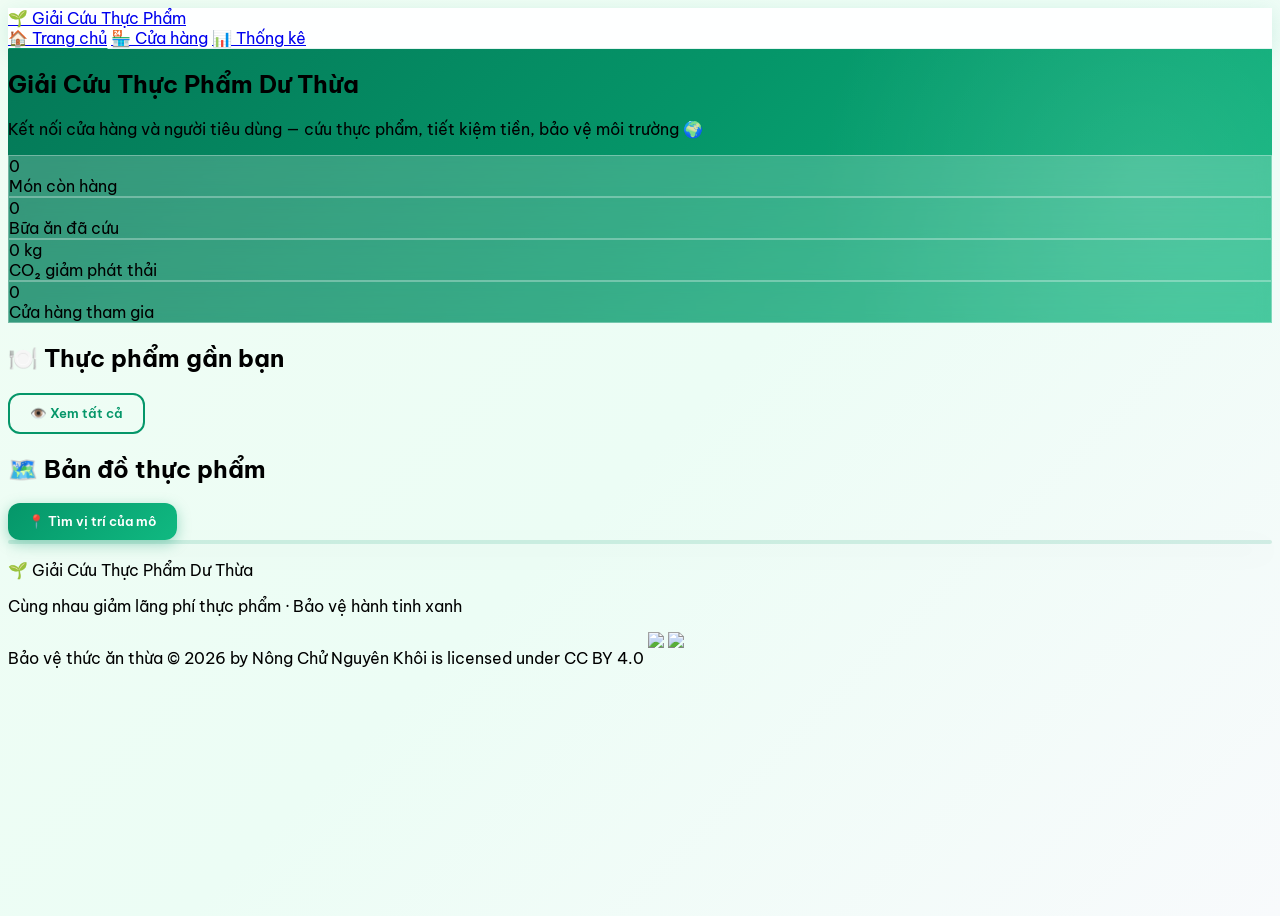
==== index.html @ cf3a77ff "Add files via upload" ====
<!DOCTYPE html>
<html lang="vi">
<head>
  <meta charset="UTF-8">
  <meta name="viewport" content="width=device-width, initial-scale=1.0">
  <title>Giải Cứu Thực Phẩm Dư Thừa | Trang chủ</title>
  <script src="https://cdn.tailwindcss.com"></script>
  <link rel="stylesheet" href="https://unpkg.com/leaflet@1.9.4/dist/leaflet.css" />
  <link rel="stylesheet" href="style.css" />
  <script>
    tailwind.config = {
      theme: {
        extend: {
          colors: {
            eco: { 50: '#ecfdf5', 500: '#10b981', 600: '#059669', 700: '#047857' }
          }
        }
      }
    }
  </script>
</head>
<body data-page="index">

  <!-- Navbar -->
  <nav class="nav-glass fixed top-0 left-0 right-0 z-50">
    <div class="max-w-7xl mx-auto px-4 sm:px-6 lg:px-8">
      <div class="flex items-center justify-between h-16">
        <a href="index.html" class="flex items-center gap-2">
          <span class="text-2xl">🌱</span>
          <span class="font-bold text-emerald-700 text-lg hidden sm:block">Giải Cứu Thực Phẩm</span>
        </a>
        <div class="flex items-center gap-1 sm:gap-4">
          <a href="index.html" class="nav-link active text-emerald-700 font-semibold px-3 py-2 text-sm" data-page="index">🏠 Trang chủ</a>
          <a href="store.html" class="nav-link text-gray-600 hover:text-emerald-700 font-medium px-3 py-2 text-sm" data-page="store">🏪 Cửa hàng</a>
          <a href="admin.html" class="nav-link text-gray-600 hover:text-emerald-700 font-medium px-3 py-2 text-sm" data-page="admin">📊 Thống kê</a>
        </div>
      </div>
    </div>
  </nav>

  <!-- Hero Section -->
  <section class="hero-gradient pt-24 pb-12 px-4">
    <div class="max-w-7xl mx-auto text-center text-white">
      <h1 class="text-3xl sm:text-4xl lg:text-5xl font-extrabold mb-4 leading-tight">
        Giải Cứu Thực Phẩm Dư Thừa
      </h1>
      <p class="text-emerald-100 text-lg sm:text-xl max-w-2xl mx-auto mb-8">
        Kết nối cửa hàng và người tiêu dùng — cứu thực phẩm, tiết kiệm tiền, bảo vệ môi trường 🌍
      </p>
      <div class="flex flex-wrap justify-center gap-4">
        <div class="stat-pill rounded-2xl px-6 py-3">
          <div class="text-2xl font-bold" id="statAvailable">0</div>
          <div class="text-sm text-emerald-100">Món còn hàng</div>
        </div>
        <div class="stat-pill rounded-2xl px-6 py-3">
          <div class="text-2xl font-bold" id="statMeals">0</div>
          <div class="text-sm text-emerald-100">Bữa ăn đã cứu</div>
        </div>
        <div class="stat-pill rounded-2xl px-6 py-3">
          <div class="text-2xl font-bold" id="statCo2">0 kg</div>
          <div class="text-sm text-emerald-100">CO₂ giảm phát thải</div>
        </div>
        <div class="stat-pill rounded-2xl px-6 py-3">
          <div class="text-2xl font-bold" id="statStores">0</div>
          <div class="text-sm text-emerald-100">Cửa hàng tham gia</div>
        </div>
      </div>
    </div>
  </section>

  <!-- Main Content -->
  <main class="max-w-7xl mx-auto px-4 py-8">
    <div class="flex flex-col lg:flex-row gap-6 min-h-[600px]">

      <!-- Left: Food List (40%) -->
      <div class="w-full lg:w-2/5 flex flex-col">
        <div class="flex items-center justify-between mb-4">
          <h2 class="text-xl font-bold text-gray-800">🍽️ Thực phẩm gần bạn</h2>
          <button id="btnFilterAvailable" class="btn-outline-eco text-sm py-2 px-3">👁️ Xem tất cả</button>
        </div>
        <div id="foodList" class="food-list-scroll flex-1 overflow-y-auto pr-2 max-h-[70vh] lg:max-h-none">
          <!-- Food cards rendered by app.js -->
        </div>
      </div>

      <!-- Right: Map (60%) -->
      <div class="w-full lg:w-3/5 flex flex-col">
        <div class="flex items-center justify-between mb-4">
          <h2 class="text-xl font-bold text-gray-800">🗺️ Bản đồ thực phẩm</h2>
          <button id="btnLocate" class="btn-rescue text-sm py-2 px-4">
            📍 Tìm vị trí của mô
          </button>
        </div>
        <div id="map" class="flex-1 min-h-[400px] lg:min-h-[600px]"></div>
      </div>

    </div>
  </main>

  <!-- Footer -->
  <footer class="bg-emerald-800 text-emerald-100 py-8 mt-8">
    <div class="max-w-7xl mx-auto px-4 text-center">
      <p class="font-semibold text-lg mb-2">🌱 Giải Cứu Thực Phẩm Dư Thừa</p>
      <p class="text-sm text-emerald-200 mb-4">Cùng nhau giảm lãng phí thực phẩm · Bảo vệ hành tinh xanh</p>
      <p class="text-xs text-emerald-300 flex items-center justify-center gap-1 flex-wrap">
        Bảo vệ thức ăn thừa © 2026 by Nông Chử Nguyên Khôi is licensed under CC BY 4.0
        <img src="https://mirrors.creativecommons.org/presskit/icons/cc.svg" alt="CC" style="max-width: 1em; max-height: 1em;">
        <img src="https://mirrors.creativecommons.org/presskit/icons/by.svg" alt="BY" style="max-width: 1em; max-height: 1em;">
      </p>
    </div>
  </footer>

  <script src="https://unpkg.com/leaflet@1.9.4/dist/leaflet.js"></script>
  <script src="https://cdn.jsdelivr.net/npm/@supabase/supabase-js@2"></script>
  <script src="app.js"></script>
</body>
</html>
---- style.css ----
/* ============================================
   Giải Cứu Thực Phẩm Dư Thừa - Custom Styles
   ============================================ */

@import url('https://fonts.googleapis.com/css2?family=Be+Vietnam+Pro:wght@300;400;500;600;700;800&display=swap');

:root {
  --eco-green: #059669;
  --eco-green-light: #10b981;
  --eco-green-dark: #047857;
  --eco-green-pale: #ecfdf5;
  --eco-accent: #34d399;
  --shadow-soft: 0 4px 20px rgba(5, 150, 105, 0.12);
  --shadow-card: 0 8px 30px rgba(0, 0, 0, 0.08);
  --transition: all 0.3s cubic-bezier(0.4, 0, 0.2, 1);
}

* {
  font-family: 'Be Vietnam Pro', sans-serif;
}

body {
  background: linear-gradient(135deg, #f0fdf4 0%, #ecfdf5 50%, #f8fafc 100%);
  min-height: 100vh;
}

.nav-glass {
  background: rgba(255, 255, 255, 0.92);
  backdrop-filter: blur(12px);
  border-bottom: 1px solid rgba(5, 150, 105, 0.1);
  box-shadow: var(--shadow-soft);
}

.nav-link {
  position: relative;
  transition: var(--transition);
}

.nav-link::after {
  content: '';
  position: absolute;
  bottom: -2px;
  left: 50%;
  width: 0;
  height: 2px;
  background: var(--eco-green);
  transition: var(--transition);
  transform: translateX(-50%);
}

.nav-link:hover::after,
.nav-link.active::after {
  width: 100%;
}

.hero-gradient {
  background: linear-gradient(135deg, var(--eco-green-dark) 0%, var(--eco-green) 50%, var(--eco-green-light) 100%);
  position: relative;
  overflow: hidden;
}

.hero-gradient::before {
  content: '';
  position: absolute;
  top: -50%;
  right: -20%;
  width: 60%;
  height: 200%;
  background: radial-gradient(circle, rgba(255,255,255,0.1) 0%, transparent 70%);
  pointer-events: none;
}

.stat-pill {
  background: rgba(255, 255, 255, 0.2);
  backdrop-filter: blur(8px);
  border: 1px solid rgba(255, 255, 255, 0.3);
  animation: fadeInUp 0.6s ease forwards;
}

.stat-pill:nth-child(2) { animation-delay: 0.1s; }
.stat-pill:nth-child(3) { animation-delay: 0.2s; }
.stat-pill:nth-child(4) { animation-delay: 0.3s; }

.food-card {
  background: white;
  border-radius: 16px;
  border: 1px solid rgba(5, 150, 105, 0.08);
  box-shadow: var(--shadow-card);
  transition: var(--transition);
  overflow: hidden;
}

.food-card:hover {
  transform: translateY(-4px);
  box-shadow: 0 12px 40px rgba(5, 150, 105, 0.18);
  border-color: var(--eco-green-light);
}

.food-card.claimed {
  opacity: 0.65;
  filter: grayscale(30%);
}

.food-card-badge {
  display: inline-flex;
  align-items: center;
  gap: 4px;
  padding: 4px 10px;
  border-radius: 999px;
  font-size: 0.75rem;
  font-weight: 600;
}

.badge-free {
  background: #fef3c7;
  color: #b45309;
}

.badge-discount {
  background: var(--eco-green-pale);
  color: var(--eco-green-dark);
}

.badge-expiring {
  background: #fee2e2;
  color: #dc2626;
}

.food-card-price {
  font-size: 1.25rem;
  font-weight: 700;
  color: var(--eco-green);
}

.food-card-price-original {
  text-decoration: line-through;
  color: #9ca3af;
  font-size: 0.875rem;
}

.btn-rescue {
  background: linear-gradient(135deg, var(--eco-green) 0%, var(--eco-green-light) 100%);
  color: white;
  border: none;
  padding: 10px 20px;
  border-radius: 12px;
  font-weight: 600;
  cursor: pointer;
  transition: var(--transition);
  box-shadow: 0 4px 14px rgba(5, 150, 105, 0.35);
}

.btn-rescue:hover {
  transform: scale(1.03);
  box-shadow: 0 6px 20px rgba(5, 150, 105, 0.45);
}

.btn-rescue:disabled {
  background: #d1d5db;
  box-shadow: none;
  cursor: not-allowed;
  transform: none;
}

.btn-outline-eco {
  border: 2px solid var(--eco-green);
  color: var(--eco-green);
  background: transparent;
  padding: 10px 20px;
  border-radius: 12px;
  font-weight: 600;
  cursor: pointer;
  transition: var(--transition);
}

.btn-outline-eco:hover {
  background: var(--eco-green-pale);
}

#map,
#storeMap,
.map-container {
  border-radius: 16px;
  overflow: hidden;
  box-shadow: var(--shadow-card);
  border: 2px solid rgba(5, 150, 105, 0.15);
  z-index: 1;
}

.leaflet-container {
  font-family: 'Be Vietnam Pro', sans-serif;
  border-radius: 16px;
}

.food-marker {
  background: transparent !important;
  border: none !important;
}

.food-marker-inner {
  width: 44px;
  height: 44px;
  background: linear-gradient(135deg, var(--eco-green) 0%, var(--eco-green-light) 100%);
  border-radius: 50% 50% 50% 0;
  transform: rotate(-45deg);
  display: flex;
  align-items: center;
  justify-content: center;
  box-shadow: 0 4px 14px rgba(5, 150, 105, 0.5);
  border: 3px solid white;
  animation: markerBounce 2s ease infinite;
}

.food-marker-emoji {
  transform: rotate(45deg);
  font-size: 20px;
  line-height: 1;
}

.food-marker-user .food-marker-inner {
  background: linear-gradient(135deg, #3b82f6 0%, #60a5fa 100%);
  box-shadow: 0 4px 14px rgba(59, 130, 246, 0.5);
}

.leaflet-popup-content-wrapper {
  border-radius: 14px !important;
  box-shadow: var(--shadow-card) !important;
  border: 1px solid rgba(5, 150, 105, 0.1);
  padding: 0 !important;
  overflow: hidden;
}

.leaflet-popup-content {
  margin: 0 !important;
  min-width: 220px;
}

.popup-food {
  padding: 16px;
}

.popup-food h3 {
  font-weight: 700;
  color: #111827;
  margin-bottom: 4px;
  font-size: 1rem;
}

.popup-food .store-name {
  color: var(--eco-green);
  font-size: 0.8rem;
  font-weight: 600;
  margin-bottom: 8px;
}

.popup-food .popup-price {
  font-size: 1.1rem;
  font-weight: 700;
  color: var(--eco-green);
}

.popup-food .popup-btn {
  margin-top: 10px;
  width: 100%;
  padding: 8px;
  background: var(--eco-green);
  color: white;
  border: none;
  border-radius: 8px;
  font-weight: 600;
  cursor: pointer;
  transition: var(--transition);
}

.popup-food .popup-btn:hover {
  background: var(--eco-green-dark);
}

.leaflet-popup-tip {
  box-shadow: none !important;
}

.toast-container {
  position: fixed;
  top: 80px;
  right: 20px;
  z-index: 9999;
  display: flex;
  flex-direction: column;
  gap: 10px;
}

.toast {
  display: flex;
  align-items: center;
  gap: 12px;
  padding: 14px 20px;
  background: white;
  border-radius: 14px;
  box-shadow: 0 10px 40px rgba(0, 0, 0, 0.15);
  border-left: 4px solid var(--eco-green);
  min-width: 280px;
  max-width: 400px;
  animation: slideInRight 0.4s ease forwards;
}

.toast.toast-success { border-left-color: var(--eco-green); }
.toast.toast-error { border-left-color: #ef4444; }
.toast.toast-warning { border-left-color: #f59e0b; }
.toast.toast-info { border-left-color: #3b82f6; }

.toast-icon {
  font-size: 1.5rem;
  flex-shrink: 0;
}

.toast-message {
  font-size: 0.9rem;
  color: #374151;
  font-weight: 500;
}

.toast-exit {
  animation: slideOutRight 0.3s ease forwards;
}

.dashboard-card {
  background: white;
  border-radius: 20px;
  padding: 24px;
  box-shadow: var(--shadow-card);
  border: 1px solid rgba(5, 150, 105, 0.08);
  transition: var(--transition);
}

.dashboard-card:hover {
  transform: translateY(-2px);
  box-shadow: 0 12px 40px rgba(5, 150, 105, 0.12);
}

.dashboard-card-icon {
  width: 56px;
  height: 56px;
  border-radius: 16px;
  display: flex;
  align-items: center;
  justify-content: center;
  font-size: 1.75rem;
}

.icon-meals { background: #ecfdf5; }
.icon-money { background: #fef3c7; }
.icon-co2 { background: #dbeafe; }
.icon-food { background: #fce7f3; }

.dashboard-card-value {
  font-size: 2rem;
  font-weight: 800;
  color: #111827;
  line-height: 1.2;
}

.dashboard-card-label {
  color: #6b7280;
  font-size: 0.875rem;
  font-weight: 500;
}

.form-input {
  width: 100%;
  padding: 12px 16px;
  border: 2px solid #e5e7eb;
  border-radius: 12px;
  font-size: 0.95rem;
  transition: var(--transition);
  background: white;
}

.form-input:focus {
  outline: none;
  border-color: var(--eco-green);
  box-shadow: 0 0 0 3px rgba(5, 150, 105, 0.15);
}

.form-label {
  display: block;
  font-weight: 600;
  color: #374151;
  margin-bottom: 6px;
  font-size: 0.875rem;
}

.form-group {
  margin-bottom: 16px;
}

.activity-item {
  display: flex;
  align-items: flex-start;
  gap: 14px;
  padding: 14px 0;
  border-bottom: 1px solid #f3f4f6;
}

.activity-item:last-child {
  border-bottom: none;
}

.activity-dot {
  width: 10px;
  height: 10px;
  border-radius: 50%;
  background: var(--eco-green);
  margin-top: 6px;
  flex-shrink: 0;
}

.activity-time {
  font-size: 0.75rem;
  color: #9ca3af;
}

.chart-container {
  position: relative;
  height: 320px;
  width: 100%;
}

.food-list-scroll::-webkit-scrollbar {
  width: 6px;
}

.food-list-scroll::-webkit-scrollbar-track {
  background: #f1f5f9;
  border-radius: 3px;
}

.food-list-scroll::-webkit-scrollbar-thumb {
  background: var(--eco-green-light);
  border-radius: 3px;
}

@keyframes fadeInUp {
  from { opacity: 0; transform: translateY(20px); }
  to { opacity: 1; transform: translateY(0); }
}

@keyframes slideInRight {
  from { opacity: 0; transform: translateX(100px); }
  to { opacity: 1; transform: translateX(0); }
}

@keyframes slideOutRight {
  from { opacity: 1; transform: translateX(0); }
  to { opacity: 0; transform: translateX(100px); }
}

@keyframes markerBounce {
  0%, 100% { transform: rotate(-45deg) translateY(0); }
  50% { transform: rotate(-45deg) translateY(-6px); }
}

@keyframes pulse {
  0%, 100% { opacity: 1; }
  50% { opacity: 0.7; }
}

.animate-fade-in {
  animation: fadeInUp 0.5s ease forwards;
}

.animate-pulse-soft {
  animation: pulse 2s ease infinite;
}

@media (max-width: 768px) {
  .toast-container {
    left: 20px;
    right: 20px;
  }
  .toast {
    min-width: auto;
    max-width: none;
  }
  .dashboard-card-value {
    font-size: 1.5rem;
  }
}

.empty-state {
  text-align: center;
  padding: 48px 24px;
  color: #9ca3af;
}

.empty-state-icon {
  font-size: 4rem;
  margin-bottom: 16px;
  opacity: 0.5;
}

.spinner {
  width: 24px;
  height: 24px;
  border: 3px solid #e5e7eb;
  border-top-color: var(--eco-green);
  border-radius: 50%;
  animation: spin 0.8s linear infinite;
}

@keyframes spin {
  to { transform: rotate(360deg); }
}
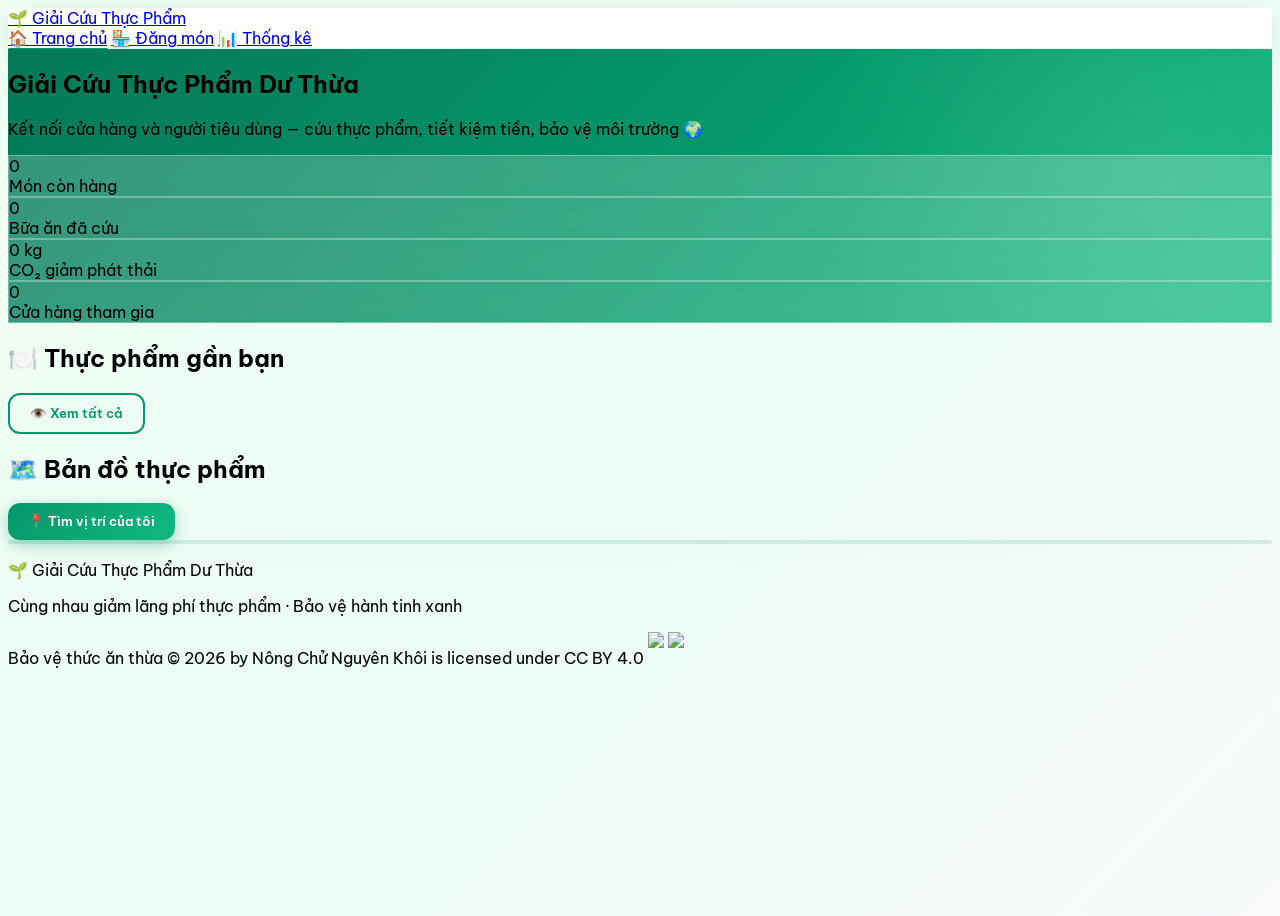
==== commit 3199f870: "Fix HTML formatting and update content" ====
--- a/index.html
+++ b/index.html
@@ -31,7 +31,7 @@
         </a>
         <div class="flex items-center gap-1 sm:gap-4">
           <a href="index.html" class="nav-link active text-emerald-700 font-semibold px-3 py-2 text-sm" data-page="index">🏠 Trang chủ</a>
-          <a href="store.html" class="nav-link text-gray-600 hover:text-emerald-700 font-medium px-3 py-2 text-sm" data-page="store">🏪 Cửa hàng</a>
+          <a href="store.html" class="nav-link text-gray-600 hover:text-emerald-700 font-medium px-3 py-2 text-sm" data-page="store">🏪 Đăng món</a>
           <a href="admin.html" class="nav-link text-gray-600 hover:text-emerald-700 font-medium px-3 py-2 text-sm" data-page="admin">📊 Thống kê</a>
         </div>
       </div>
@@ -88,7 +88,7 @@
         <div class="flex items-center justify-between mb-4">
           <h2 class="text-xl font-bold text-gray-800">🗺️ Bản đồ thực phẩm</h2>
           <button id="btnLocate" class="btn-rescue text-sm py-2 px-4">
-            📍 Tìm vị trí của mô
+            📍 Tìm vị trí của tôi
           </button>
         </div>
         <div id="map" class="flex-1 min-h-[400px] lg:min-h-[600px]"></div>
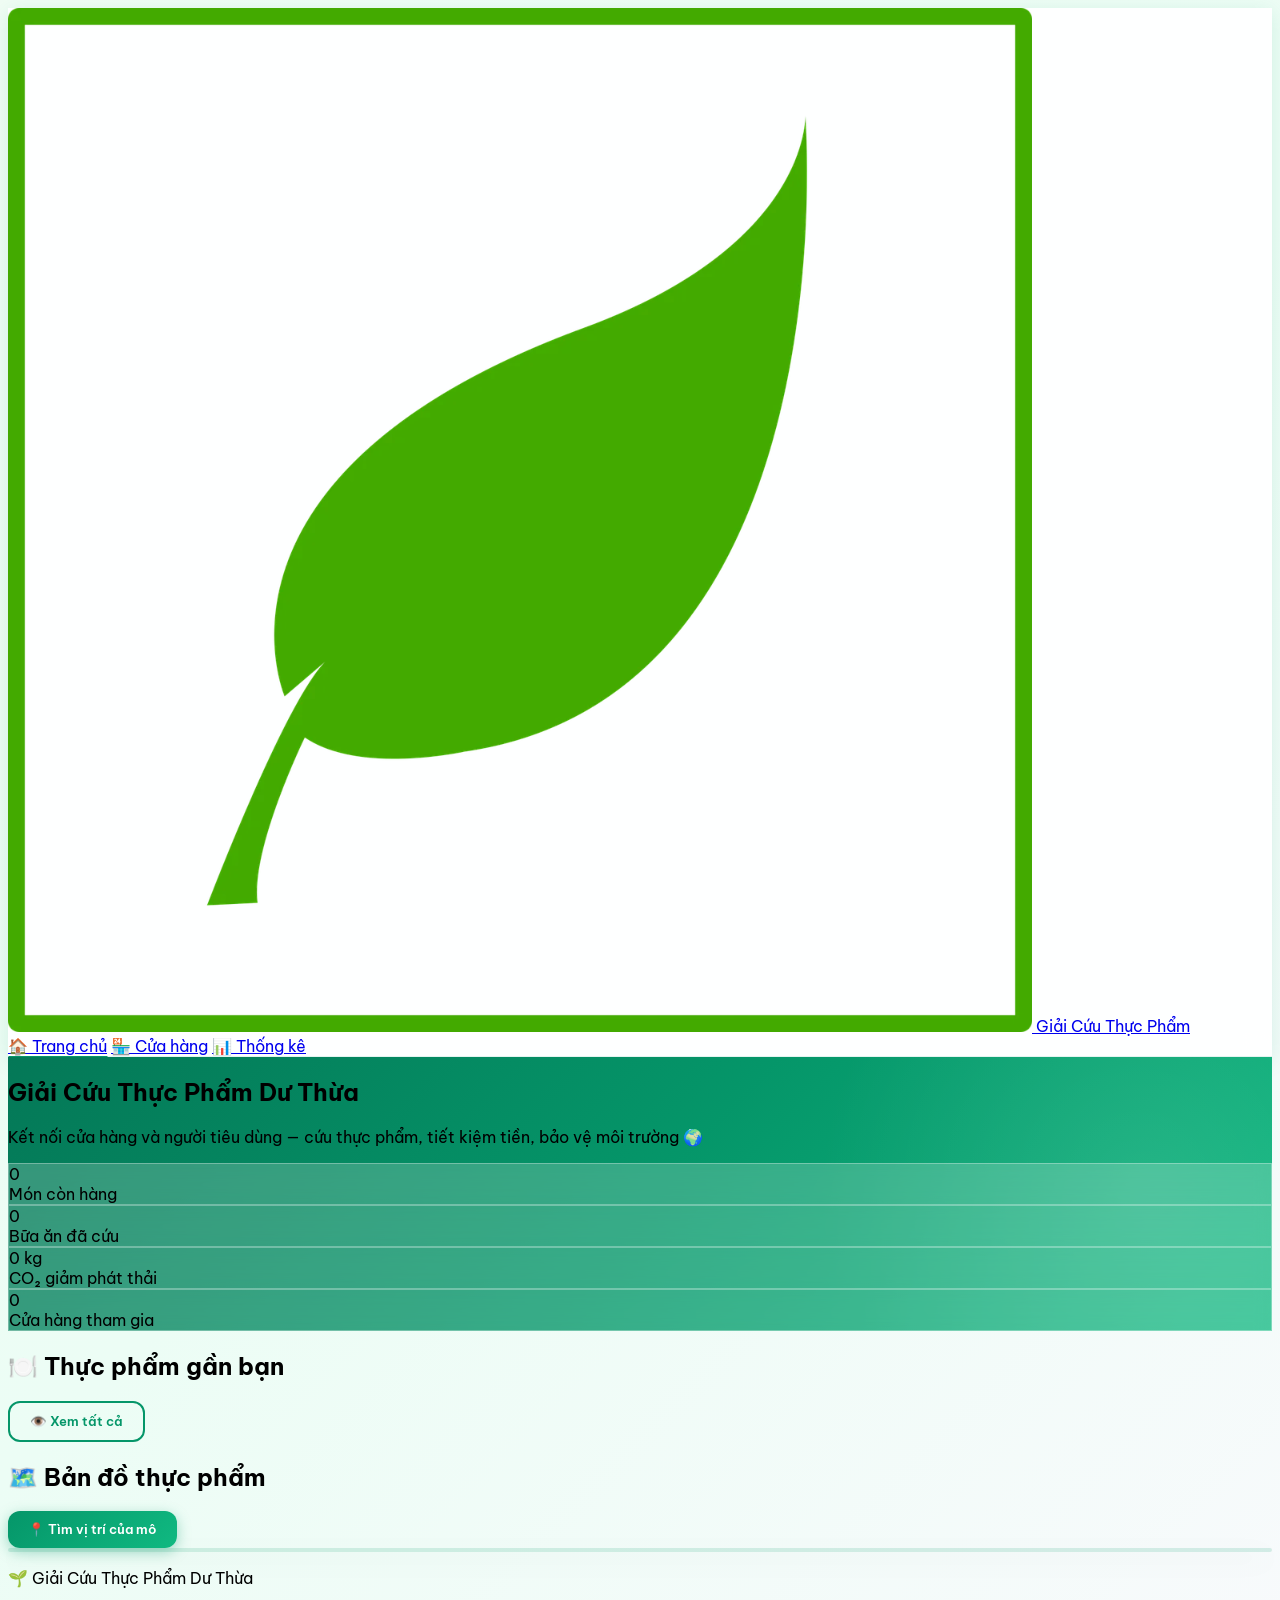
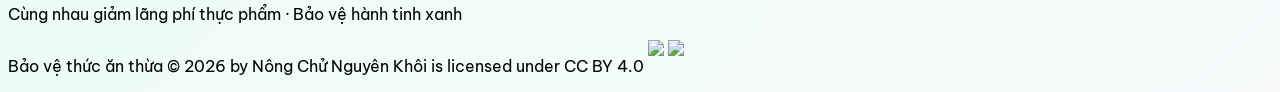
==== commit debc6852: "Add files via upload" ====
--- a/index.html
+++ b/index.html
@@ -7,6 +7,7 @@
   <script src="https://cdn.tailwindcss.com"></script>
   <link rel="stylesheet" href="https://unpkg.com/leaflet@1.9.4/dist/leaflet.css" />
   <link rel="stylesheet" href="style.css" />
+  <link rel="icon" type="image/png" href="logo.png" />
   <script>
     tailwind.config = {
       theme: {
@@ -26,12 +27,12 @@
     <div class="max-w-7xl mx-auto px-4 sm:px-6 lg:px-8">
       <div class="flex items-center justify-between h-16">
         <a href="index.html" class="flex items-center gap-2">
-          <span class="text-2xl">🌱</span>
+          <img src="logo.png" alt="Logo" class="w-8 h-8 object-contain">
           <span class="font-bold text-emerald-700 text-lg hidden sm:block">Giải Cứu Thực Phẩm</span>
         </a>
         <div class="flex items-center gap-1 sm:gap-4">
           <a href="index.html" class="nav-link active text-emerald-700 font-semibold px-3 py-2 text-sm" data-page="index">🏠 Trang chủ</a>
-          <a href="store.html" class="nav-link text-gray-600 hover:text-emerald-700 font-medium px-3 py-2 text-sm" data-page="store">🏪 Đăng món</a>
+          <a href="store.html" class="nav-link text-gray-600 hover:text-emerald-700 font-medium px-3 py-2 text-sm" data-page="store">🏪 Cửa hàng</a>
           <a href="admin.html" class="nav-link text-gray-600 hover:text-emerald-700 font-medium px-3 py-2 text-sm" data-page="admin">📊 Thống kê</a>
         </div>
       </div>
@@ -88,7 +89,7 @@
         <div class="flex items-center justify-between mb-4">
           <h2 class="text-xl font-bold text-gray-800">🗺️ Bản đồ thực phẩm</h2>
           <button id="btnLocate" class="btn-rescue text-sm py-2 px-4">
-            📍 Tìm vị trí của tôi
+            📍 Tìm vị trí của mô
           </button>
         </div>
         <div id="map" class="flex-1 min-h-[400px] lg:min-h-[600px]"></div>
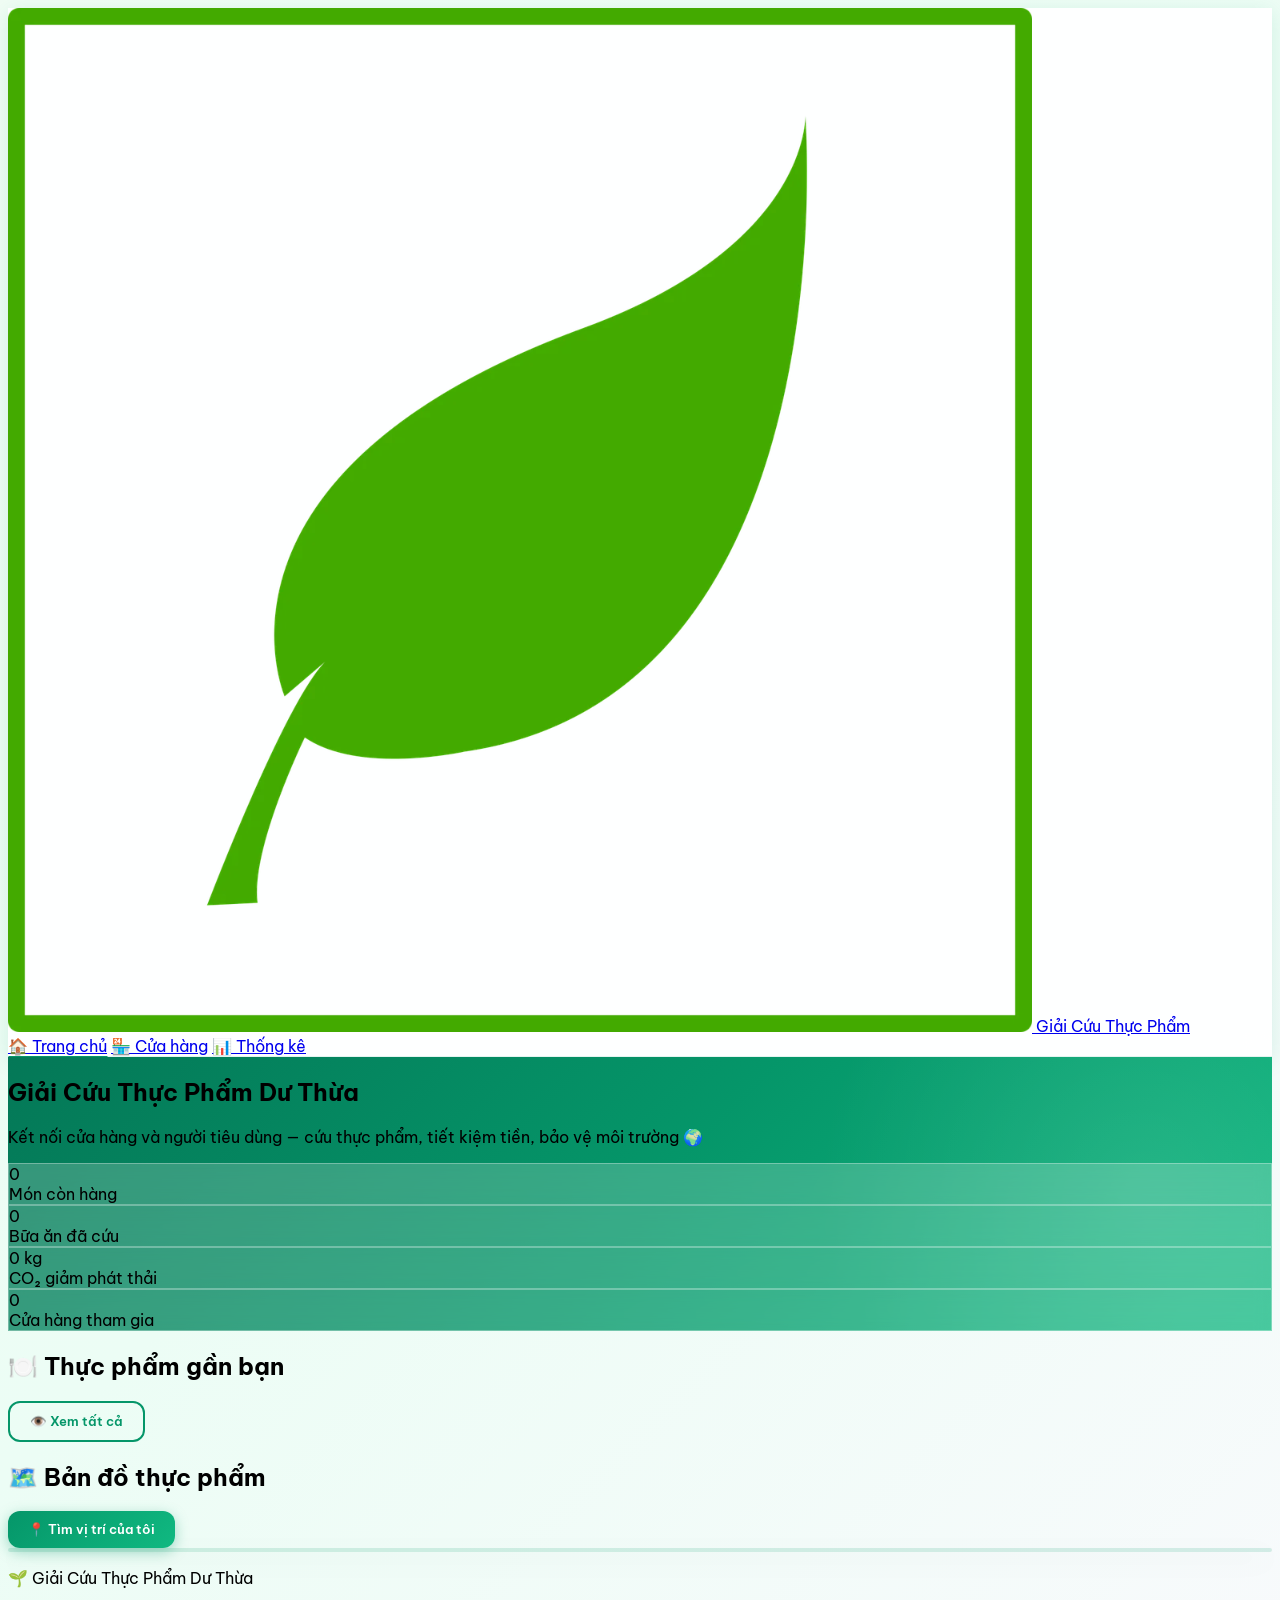
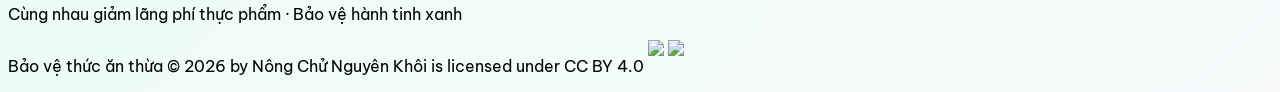
==== commit 0a40e0b9: "Fix HTML formatting and update content" ====
--- a/index.html
+++ b/index.html
@@ -89,7 +89,7 @@
         <div class="flex items-center justify-between mb-4">
           <h2 class="text-xl font-bold text-gray-800">🗺️ Bản đồ thực phẩm</h2>
           <button id="btnLocate" class="btn-rescue text-sm py-2 px-4">
-            📍 Tìm vị trí của mô
+            📍 Tìm vị trí của tôi
           </button>
         </div>
         <div id="map" class="flex-1 min-h-[400px] lg:min-h-[600px]"></div>
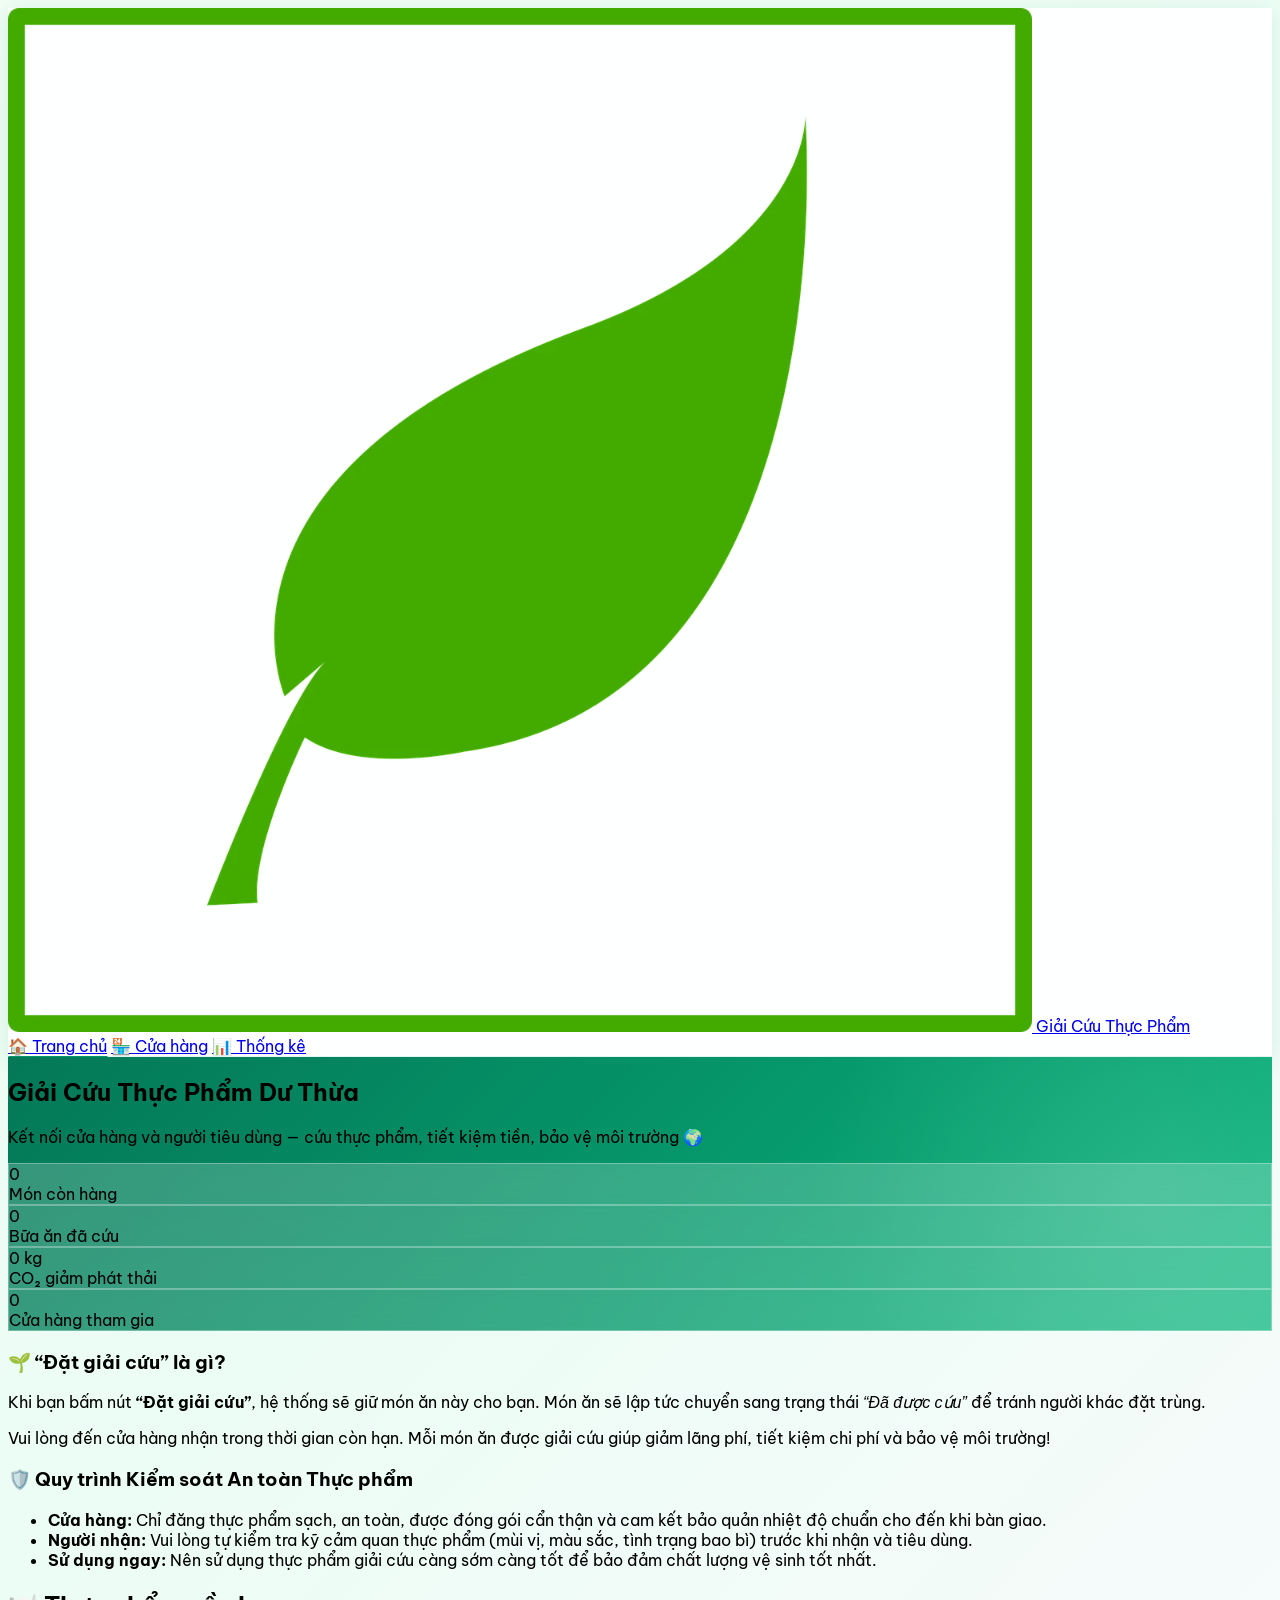
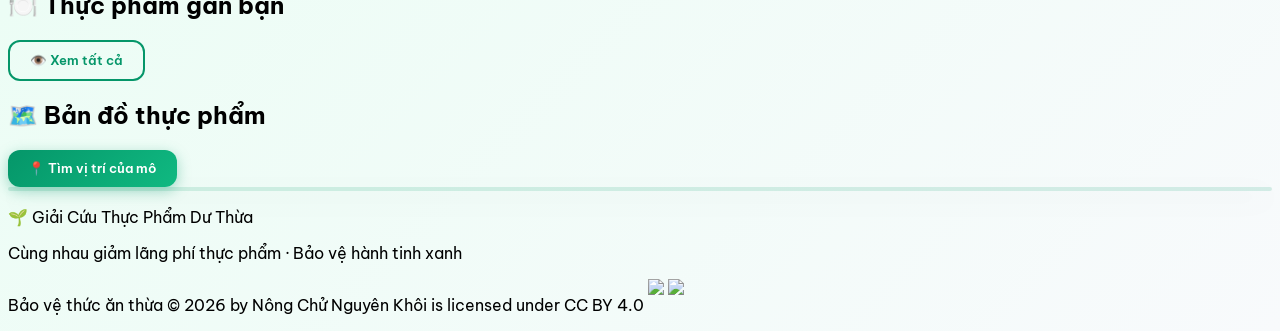
==== commit cd6a8cba: "Add files via upload" ====
--- a/index.html
+++ b/index.html
@@ -75,6 +75,31 @@
 
       <!-- Left: Food List (40%) -->
       <div class="w-full lg:w-2/5 flex flex-col">
+        <!-- Hướng dẫn Đặt giải cứu -->
+        <div class="bg-gradient-to-br from-emerald-50 to-green-50 border border-emerald-100 rounded-2xl p-5 mb-4 shadow-sm">
+          <h3 class="text-md font-bold text-emerald-800 flex items-center gap-1.5 mb-2">
+            🌱 “Đặt giải cứu” là gì?
+          </h3>
+          <p class="text-xs text-emerald-700 leading-relaxed mb-2">
+            Khi bạn bấm nút <strong>“Đặt giải cứu”</strong>, hệ thống sẽ giữ món ăn này cho bạn. Món ăn sẽ lập tức chuyển sang trạng thái <em>“Đã được cứu”</em> để tránh người khác đặt trùng.
+          </p>
+          <p class="text-xs text-emerald-700 leading-relaxed">
+            Vui lòng đến cửa hàng nhận trong thời gian còn hạn. Mỗi món ăn được giải cứu giúp giảm lãng phí, tiết kiệm chi phí và bảo vệ môi trường!
+          </p>
+        </div>
+
+        <!-- Quy trình Kiểm soát An toàn Thực phẩm -->
+        <div class="bg-gradient-to-br from-amber-50 to-orange-50 border border-amber-100 rounded-2xl p-5 mb-6 shadow-sm">
+          <h3 class="text-md font-bold text-amber-800 flex items-center gap-1.5 mb-2">
+            🛡️ Quy trình Kiểm soát An toàn Thực phẩm
+          </h3>
+          <ul class="list-disc pl-4 text-xs text-amber-800 space-y-1.5 leading-relaxed">
+            <li><strong>Cửa hàng:</strong> Chỉ đăng thực phẩm sạch, an toàn, được đóng gói cẩn thận và cam kết bảo quản nhiệt độ chuẩn cho đến khi bàn giao.</li>
+            <li><strong>Người nhận:</strong> Vui lòng tự kiểm tra kỹ cảm quan thực phẩm (mùi vị, màu sắc, tình trạng bao bì) trước khi nhận và tiêu dùng.</li>
+            <li><strong>Sử dụng ngay:</strong> Nên sử dụng thực phẩm giải cứu càng sớm càng tốt để bảo đảm chất lượng vệ sinh tốt nhất.</li>
+          </ul>
+        </div>
+
         <div class="flex items-center justify-between mb-4">
           <h2 class="text-xl font-bold text-gray-800">🍽️ Thực phẩm gần bạn</h2>
           <button id="btnFilterAvailable" class="btn-outline-eco text-sm py-2 px-3">👁️ Xem tất cả</button>
@@ -89,7 +114,7 @@
         <div class="flex items-center justify-between mb-4">
           <h2 class="text-xl font-bold text-gray-800">🗺️ Bản đồ thực phẩm</h2>
           <button id="btnLocate" class="btn-rescue text-sm py-2 px-4">
-            📍 Tìm vị trí của tôi
+            📍 Tìm vị trí của mô
           </button>
         </div>
         <div id="map" class="flex-1 min-h-[400px] lg:min-h-[600px]"></div>
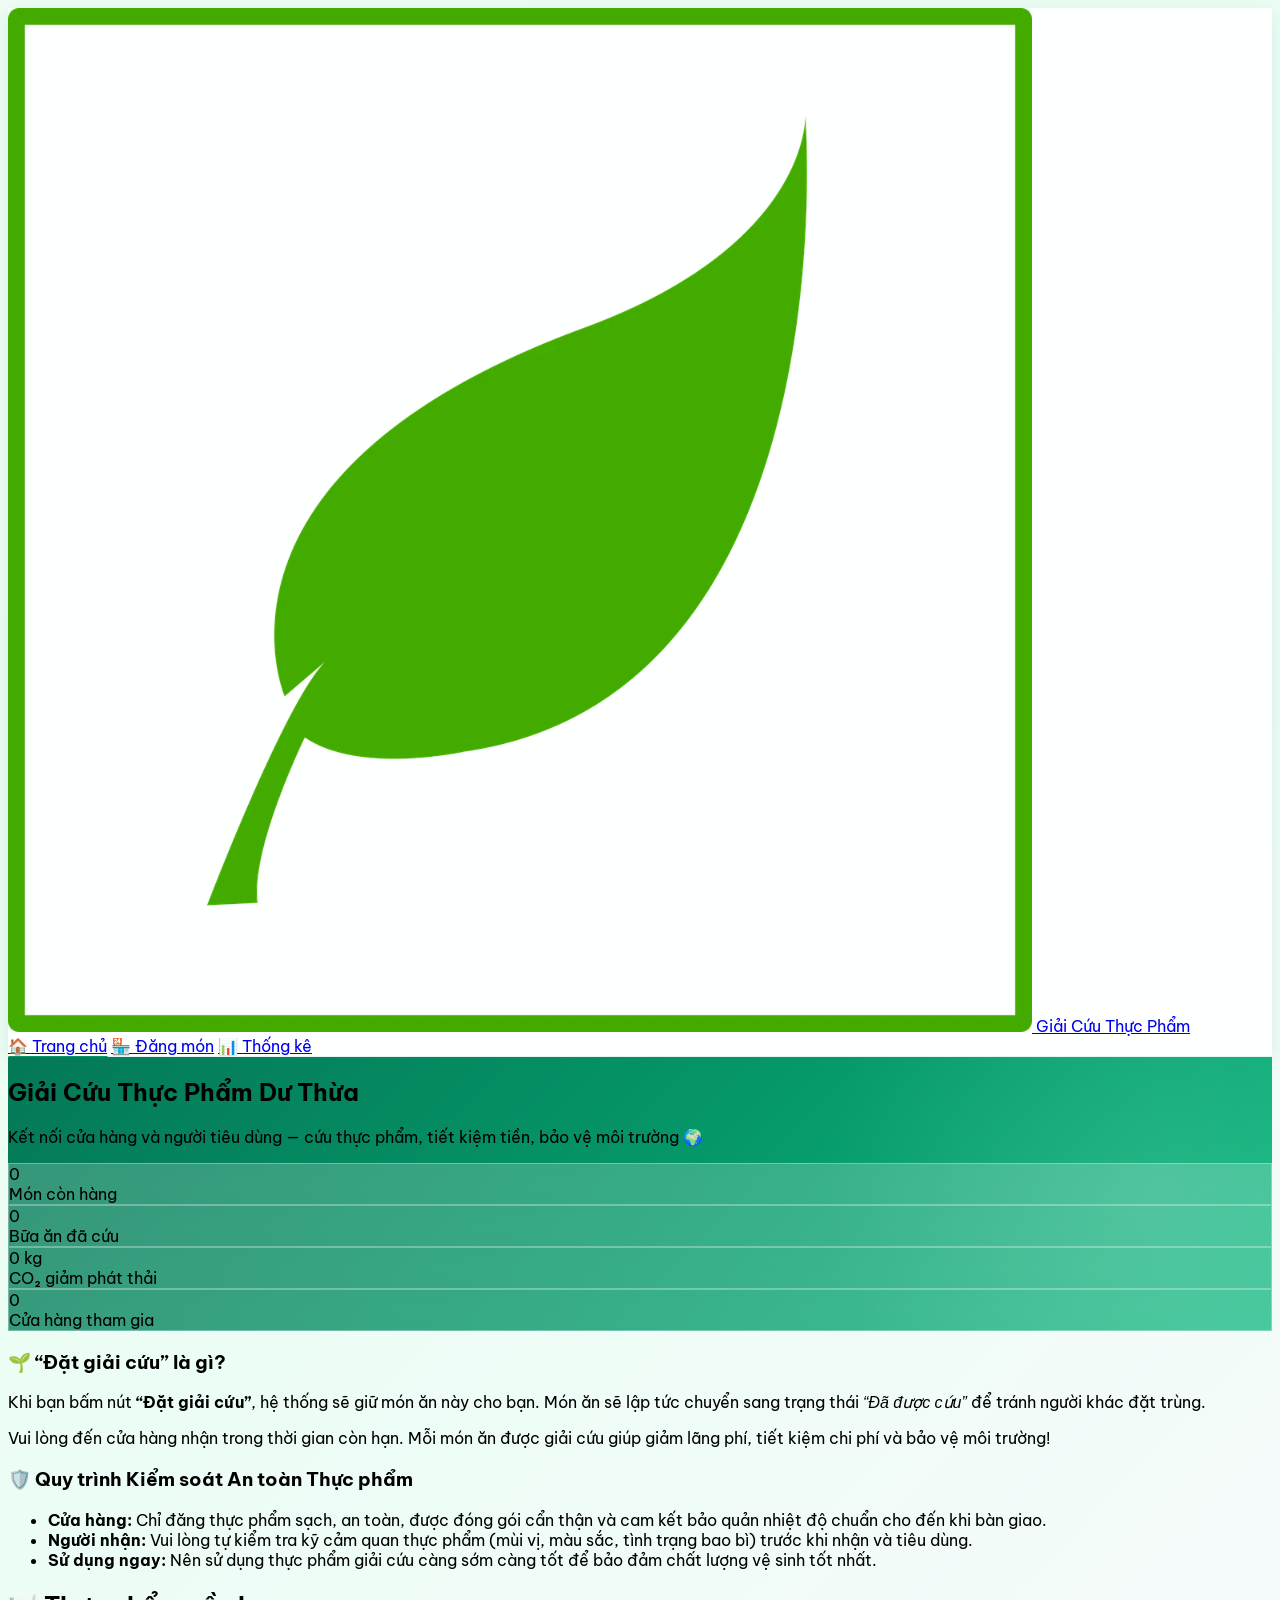
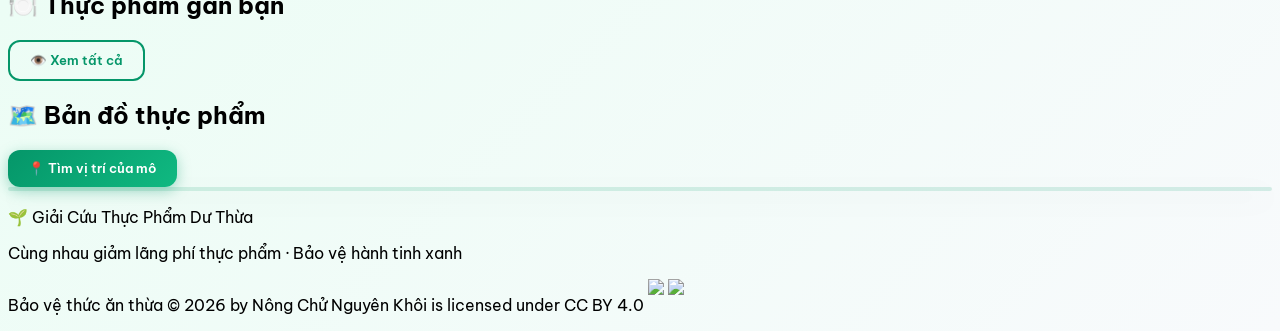
==== commit 571195f7: "Update index.html" ====
--- a/index.html
+++ b/index.html
@@ -32,7 +32,7 @@
         </a>
         <div class="flex items-center gap-1 sm:gap-4">
           <a href="index.html" class="nav-link active text-emerald-700 font-semibold px-3 py-2 text-sm" data-page="index">🏠 Trang chủ</a>
-          <a href="store.html" class="nav-link text-gray-600 hover:text-emerald-700 font-medium px-3 py-2 text-sm" data-page="store">🏪 Cửa hàng</a>
+          <a href="store.html" class="nav-link text-gray-600 hover:text-emerald-700 font-medium px-3 py-2 text-sm" data-page="store">🏪 Đăng món</a>
           <a href="admin.html" class="nav-link text-gray-600 hover:text-emerald-700 font-medium px-3 py-2 text-sm" data-page="admin">📊 Thống kê</a>
         </div>
       </div>
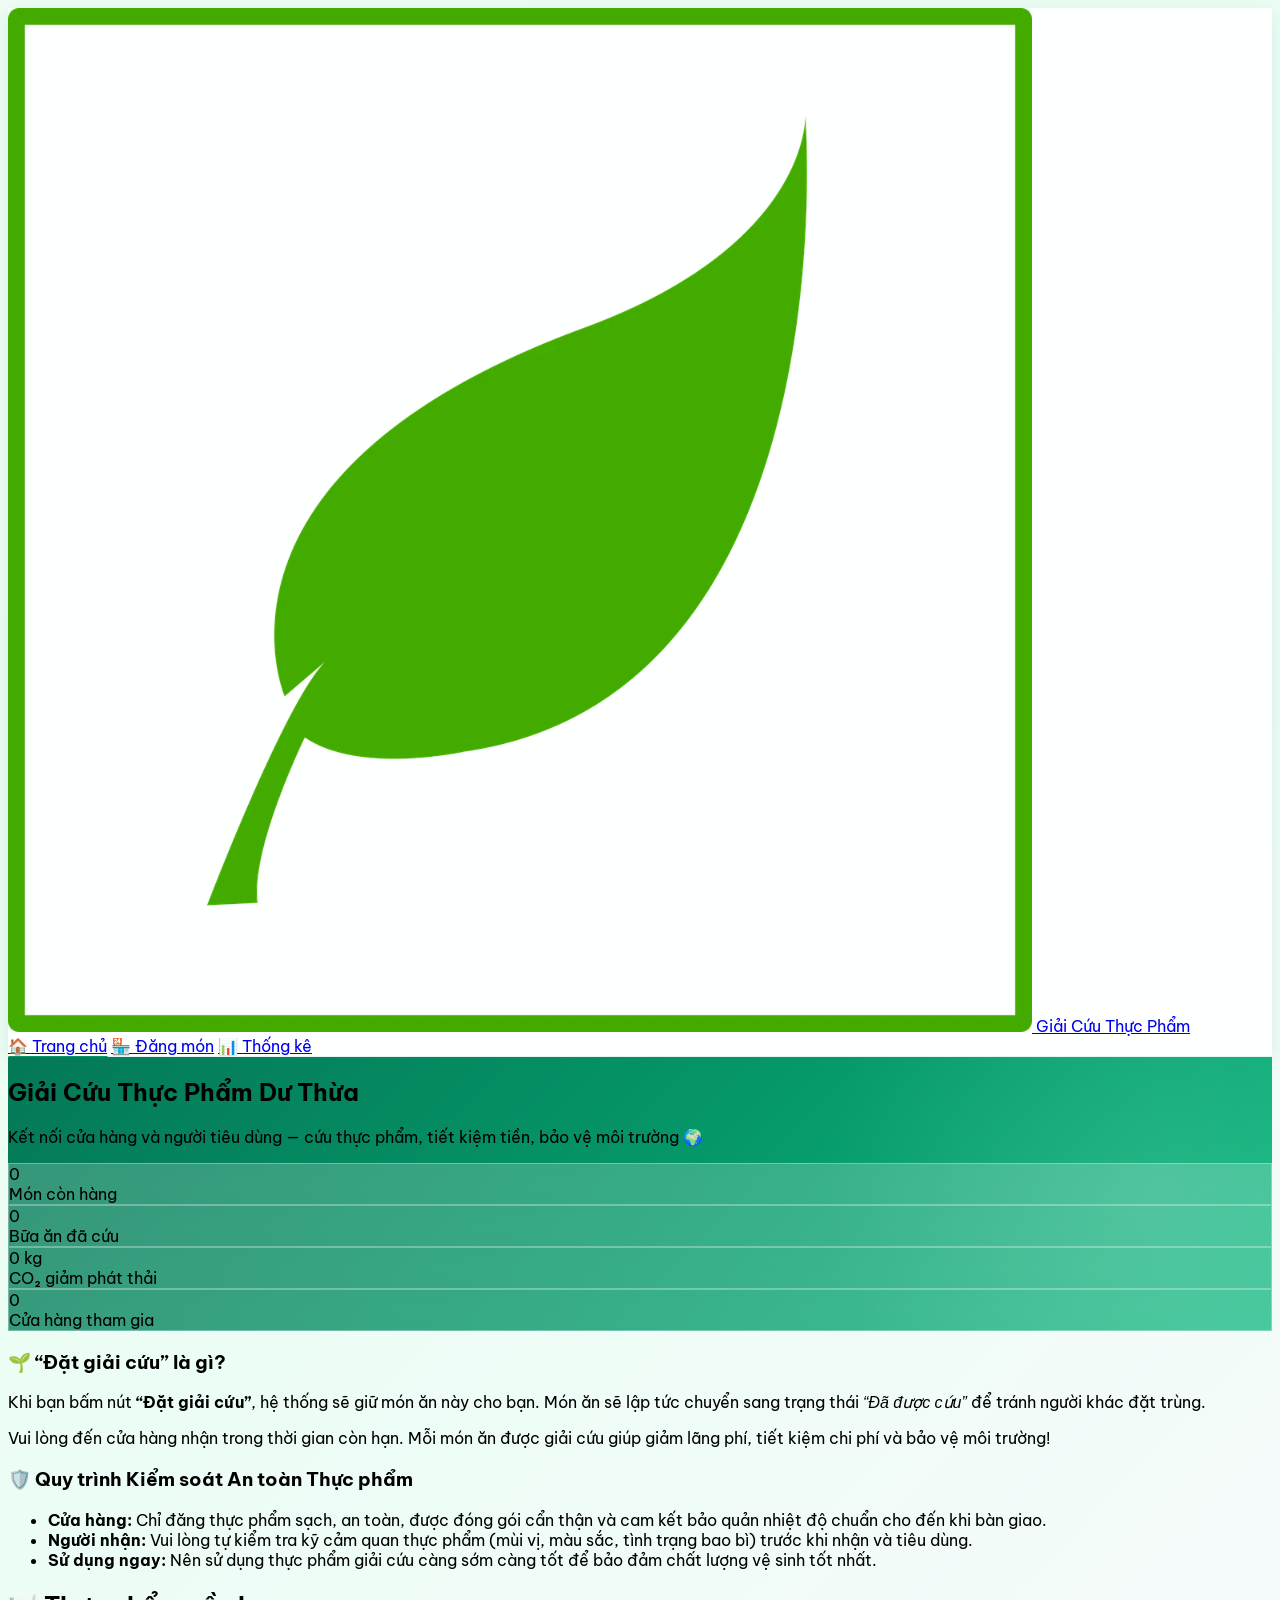
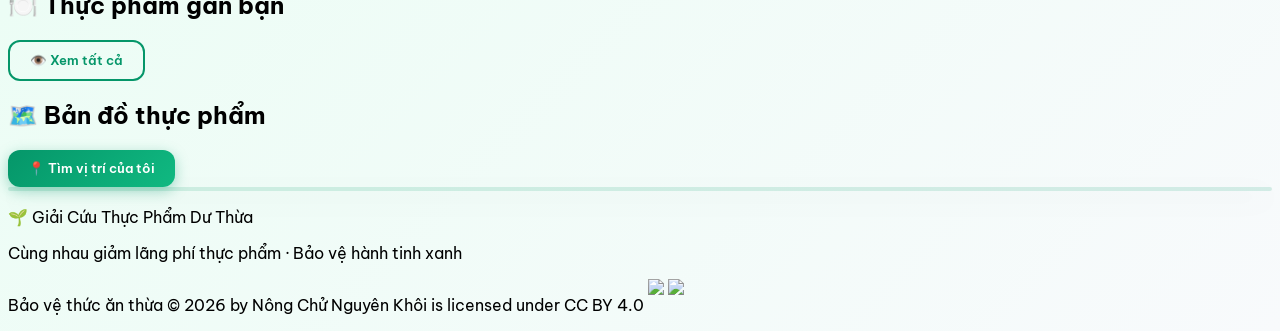
==== commit 9f56524d: "Update index.html" ====
--- a/index.html
+++ b/index.html
@@ -114,7 +114,7 @@
         <div class="flex items-center justify-between mb-4">
           <h2 class="text-xl font-bold text-gray-800">🗺️ Bản đồ thực phẩm</h2>
           <button id="btnLocate" class="btn-rescue text-sm py-2 px-4">
-            📍 Tìm vị trí của mô
+            📍 Tìm vị trí của tôi
           </button>
         </div>
         <div id="map" class="flex-1 min-h-[400px] lg:min-h-[600px]"></div>
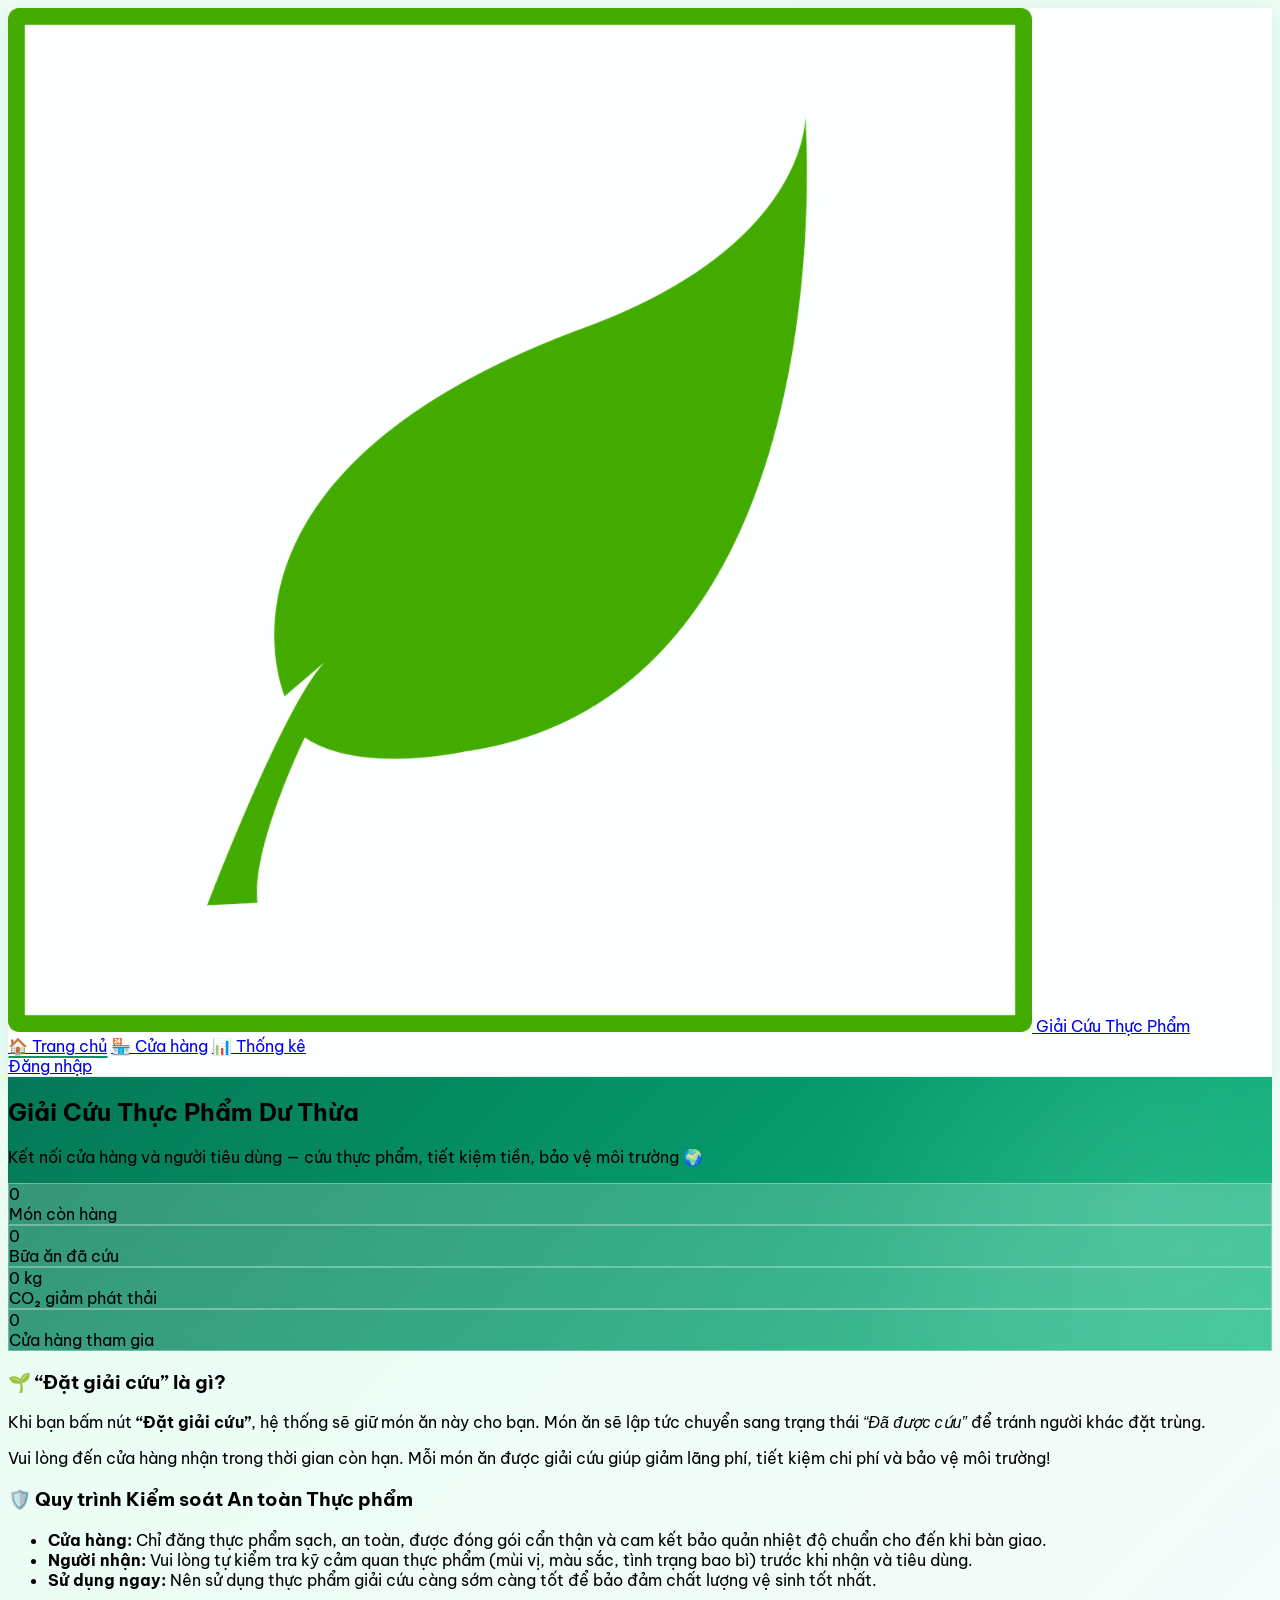
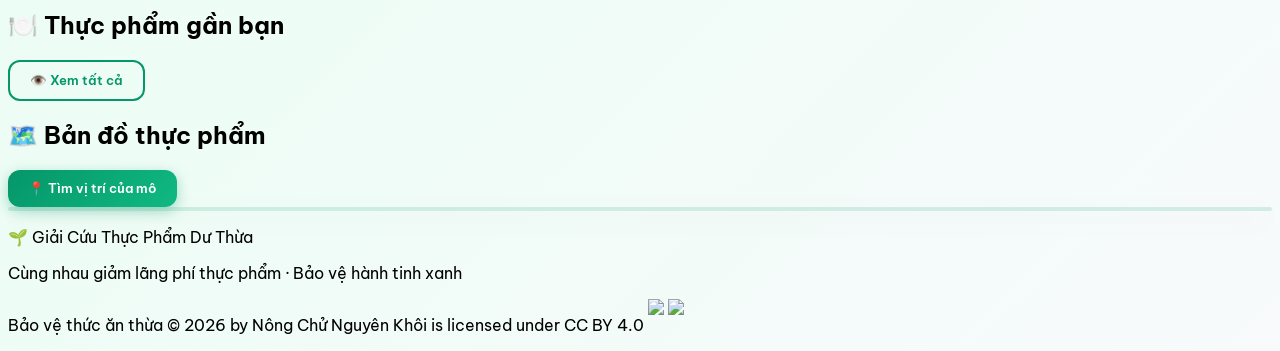
==== commit 81f8ff57: "Add files via upload" ====
--- a/index.html
+++ b/index.html
@@ -32,8 +32,9 @@
         </a>
         <div class="flex items-center gap-1 sm:gap-4">
           <a href="index.html" class="nav-link active text-emerald-700 font-semibold px-3 py-2 text-sm" data-page="index">🏠 Trang chủ</a>
-          <a href="store.html" class="nav-link text-gray-600 hover:text-emerald-700 font-medium px-3 py-2 text-sm" data-page="store">🏪 Đăng món</a>
+          <a href="store.html" class="nav-link text-gray-600 hover:text-emerald-700 font-medium px-3 py-2 text-sm" data-page="store">🏪 Cửa hàng</a>
           <a href="admin.html" class="nav-link text-gray-600 hover:text-emerald-700 font-medium px-3 py-2 text-sm" data-page="admin">📊 Thống kê</a>
+          <div id="authNavbarContainer" class="flex items-center ml-2 border-l border-gray-200 pl-3"><a href="login.html" class="text-xs bg-emerald-600 hover:bg-emerald-700 text-white font-bold px-3 py-1.5 rounded-lg transition shadow-sm">Đăng nhập</a></div>
         </div>
       </div>
     </div>
@@ -114,7 +115,7 @@
         <div class="flex items-center justify-between mb-4">
           <h2 class="text-xl font-bold text-gray-800">🗺️ Bản đồ thực phẩm</h2>
           <button id="btnLocate" class="btn-rescue text-sm py-2 px-4">
-            📍 Tìm vị trí của tôi
+            📍 Tìm vị trí của mô
           </button>
         </div>
         <div id="map" class="flex-1 min-h-[400px] lg:min-h-[600px]"></div>
